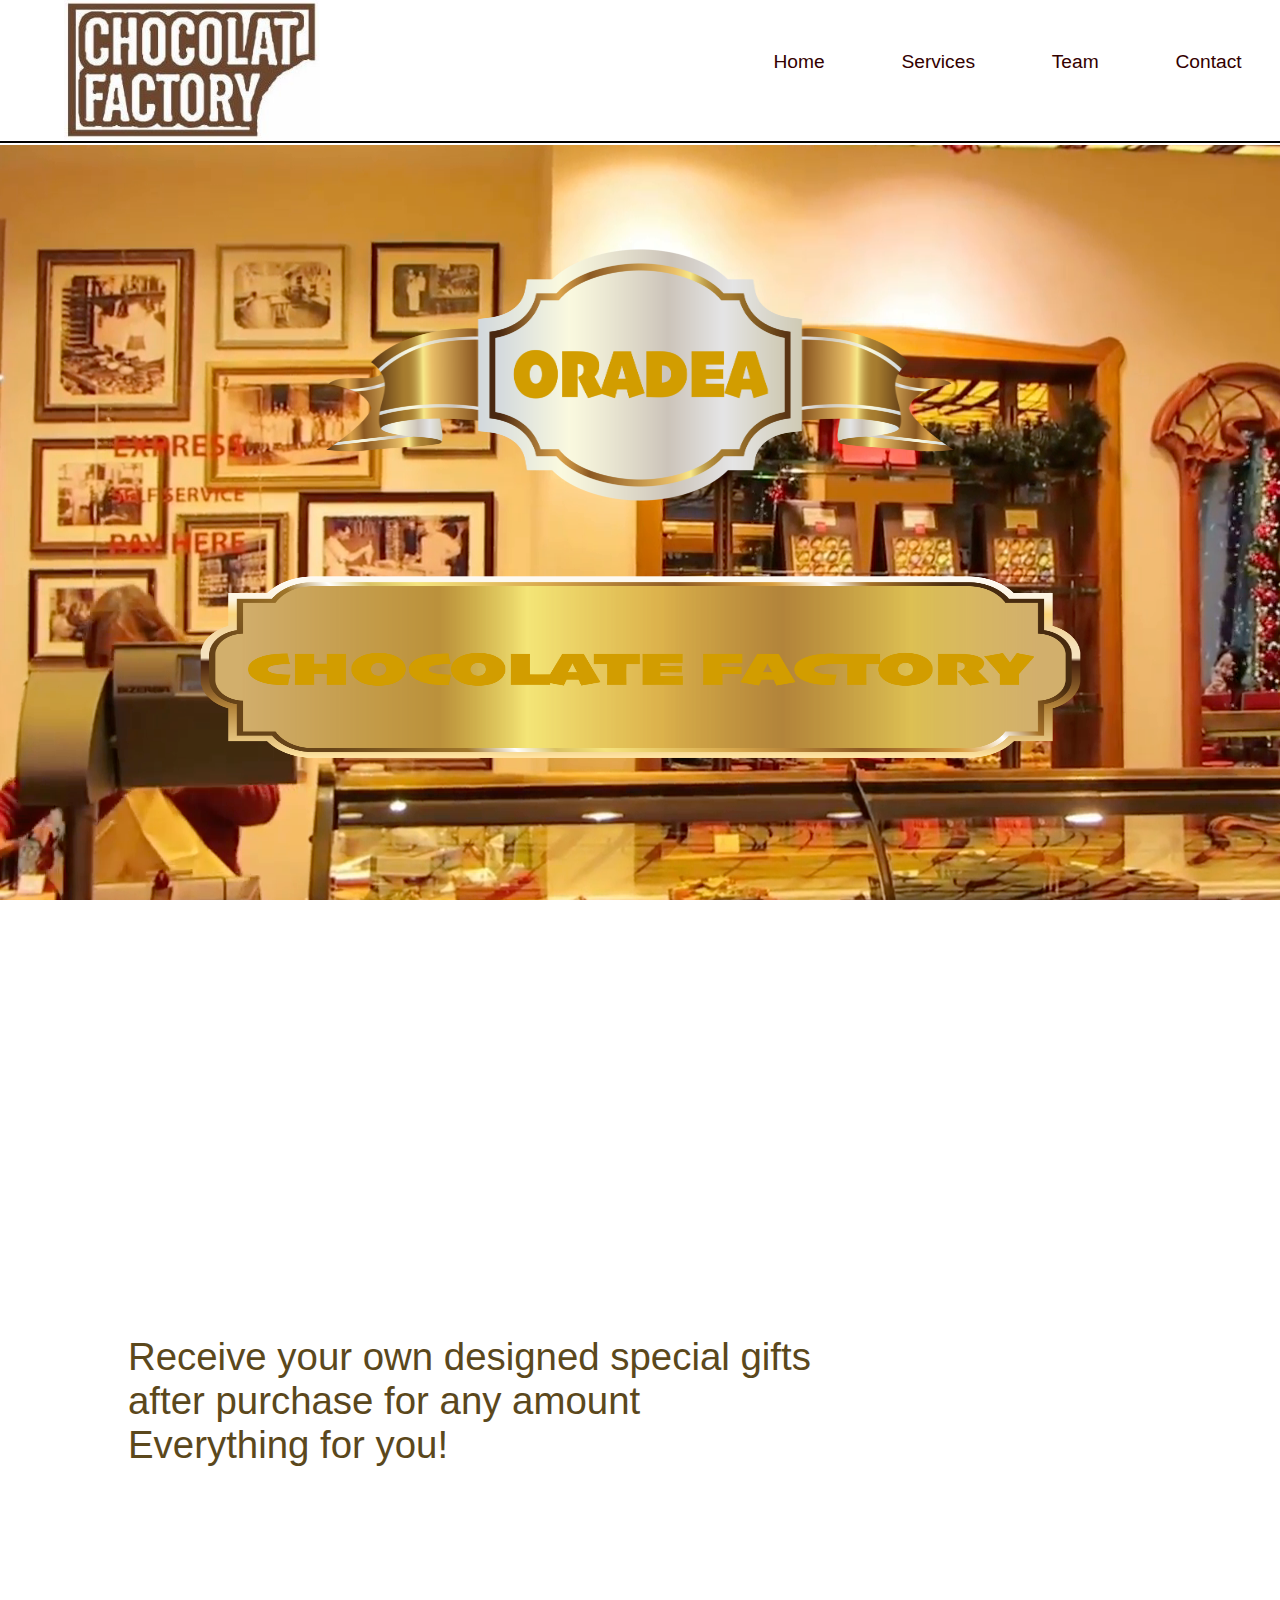
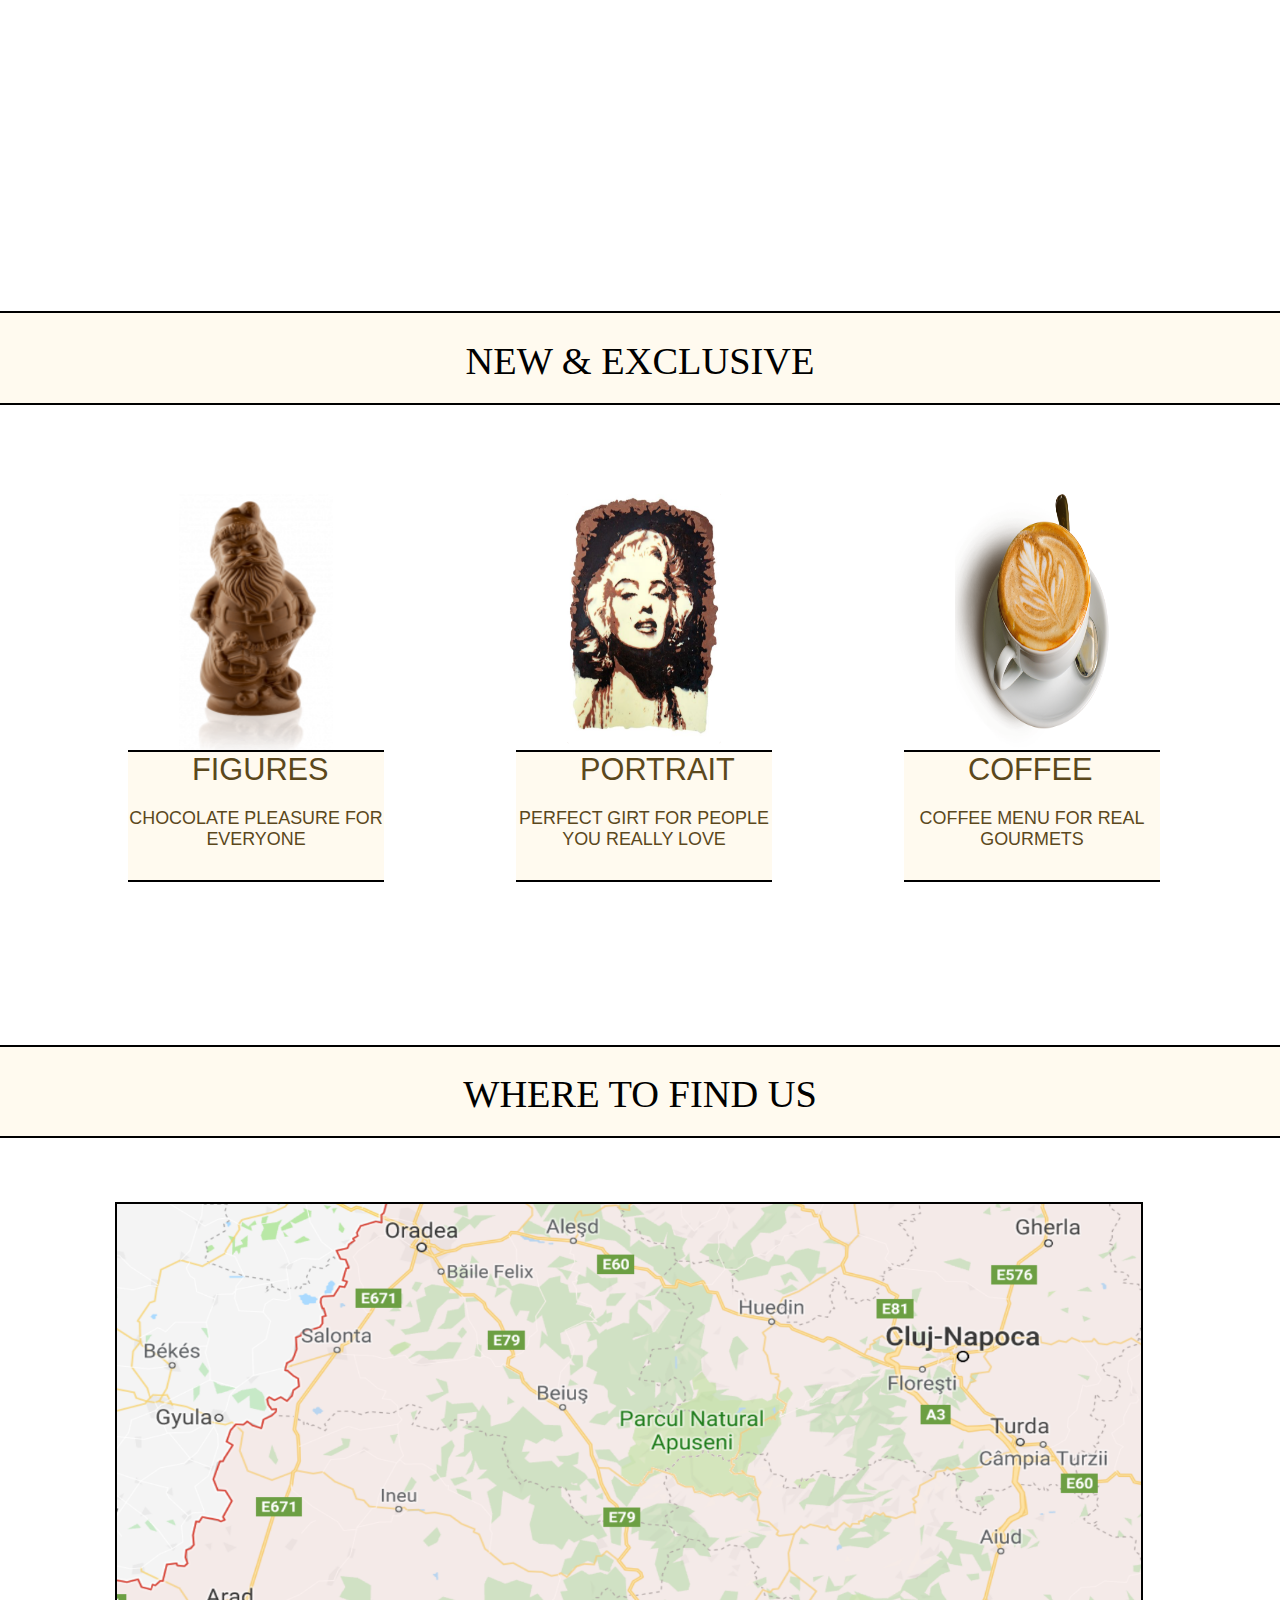
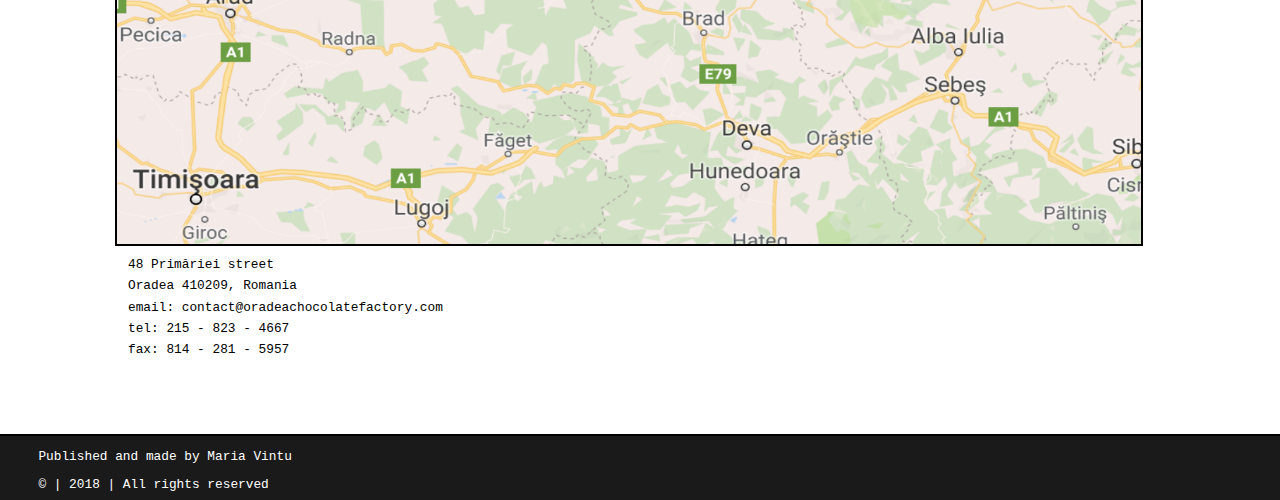
==== index.html @ 969b389d "Basics+Improves" ====
<!DOCTYPE html>
<html>
<head>
	<title>Oradea chocolate factory - official page</title>
	<link rel="stylesheet" type="text/css" href="styles.css">
	<meta charset="utf-8">
	<meta name="keywords" content="chocolate factory of Oradea">
	<meta name="description" content="chocolate handmade"> 
	<meta name="viewport" content="width=device-width, initial-scale=1.0">
</head>
<body>
	<div id="header">
		<div id="header_photo_div">
			<img id="img_header" src="logo.jpg">
		</div>

		<div class="menu_container">
			<a class="menu_hrefs" href="#contact">Contact</a>
		</div>
		<div class="menu_container">
			<a class="menu_hrefs" href="#">Team</a>
		</div>
		<div class="menu_container">
			<a class="menu_hrefs" href="#services">Services</a>
		</div>
		<div class="menu_container">
			<a class="menu_hrefs" href="#home" >Home</a>
		</div>

	</div>

	<div id="main_photo_div">
		<img id="oradea_label_1" src="label_1.png">
		<img id="oradea_label_2" src="label_2.png">
	</div>

	<div id="christmas_div">
		<p class="christmas_main_text">Receive your own designed special gifts</p>
		<p class="christmas_main_text">after purchase for any amount</p>
		<p class="christmas_main_text">Everything for you!</p>
	</div>

	<div id="christmas_div2_top">NEW & EXCLUSIVE </div>
	<div id="christmas_div_2">

		<div class="christmas_div2_div">
			<div class="christmas_div2_div_image_div">
				<img class="christmas_div2_div_image" src="fg1.png">
			</div>
			<div class="christmas_div2_div_text">
				<a class="christmas_div2_div_text_link" href="figures.html">FIGURES</a>
				<p class="christmas_div2_div_text_text">CHOCOLATE PLEASURE FOR EVERYONE</p>
			</div>
		</div>

		<div class="christmas_div2_div">
			<div class="christmas_div2_div_image_div">
				<img class="christmas_div2_div_image" src="fg2.png">
			</div>
			<div class="christmas_div2_div_text">
				<a class="christmas_div2_div_text_link" href="portrait.html">PORTRAIT</a>
				<p class="christmas_div2_div_text_text">PERFECT GIRT FOR PEOPLE YOU REALLY LOVE</p>
			</div>
		</div>

		<div class="christmas_div2_div">
			<div class="christmas_div2_div_image_div">
				<img class="christmas_div2_div_image" src="fg3.png">
			</div>
			<div class="christmas_div2_div_text">
				<a class="christmas_div2_div_text_link" href="#">COFFEE</a>
				<p class="christmas_div2_div_text_text">COFFEE MENU FOR REAL GOURMETS</p>
			</div>
		</div>
		
	</div>

	<div id="christmas_div2_map_top">WHERE TO FIND US </div>

	<div id="map_div">
			<img id="map_img" src="map.png">
			<p class="contact_us_address" >48 Primăriei street</p>
			<p class="contact_us_address" >Oradea 410209, Romania</p>
 			<p class="contact_us_address" >email: contact@oradeachocolatefactory.com</p>
 			<p class="contact_us_address" >tel: 215 - 823 - 4667 </p>
 			<p class="contact_us_address" >fax: 814 - 281 - 5957 </p>
	</div>

	<div id="footer">
			<p class="footer_text">Published and made by <a id="footer_text_link" target="_blank" title="Find me on Facebook">Maria Vintu</a></p>
			<p class="footer_text">&copy | 2018 | All rights reserved</p>
	</div>

</body>
</html>
---- styles.css ----
*{
	margin:0;
	padding: 0;
}
#header{
	height: 11vw;
	width: 100%;
	border-bottom:2px solid black;
	display: inline-block;
	background-attachment: fixed;
}
#header_photo_div{
	height: 11vw;
	width: 20vw;
	margin-left: 5vw;
	display: inline-block;
}

#img_header{
	height: 11vw;
	width: 20vw;
}

.menu_hrefs{
	text-decoration: none;
	font-size:1.5vw;
	font-family:Verdana,sans-serif;
	font-weight:normal;
	color: #330000;
}
.menu_container{
	display: inline-block;
	margin-left: 3vw;
	margin-right: 3vw;
	margin-top: 4vw;
	float: right;
}
.menu_container a:hover{
	color: brown;
	text-decoration: underline;
}



#main_photo_div{
	height: 60vw;
	width: 100%;
	background-image: url("background_1.png");
	padding-top: 8vw;
	background-attachment: fixed;

}
#oradea{
	text-align: center;
	font-size: 5vw;
	font-family: comic sans MS;
	color:#5E5D3D;
	background-color: #F3F781;
	margin-right: 35vw;
	margin-left: 35vw;
}
#oradea_label_1{
	height: 20vw;
	width: 50vw;
	margin-left: 25vw;
}
#oradea_label_2{
	height: 15vw;
	width: 70vw;
	margin-left: 15vw;
	margin-top: 5vw;
}

#christmas_div{
	width: 100%;
	height: 45vw;
	background-image: url("chr_bg_1.png");
	padding-top: 25vw;
}
.christmas_main_text{
	margin-left: 10vw;
	font-size:3vw;
	font-family:Verdana,sans-serif;
	font-weight:normal;
	color: #5b481c;

}




#christmas_div_2{
	width: 100%;
	height: 50vw;
	display: inline-block;
}
#christmas_div2_top{
	padding-top:2vw; 
	width: 100%;
	height: 5vw;
	background-color: #fffaef;
	text-align: center;
	font-size: 3vw;
	border-bottom:2px solid black;
	border-top:2px solid black;
}

.christmas_div2_div{
	width: 20%;
	height: 30vw;
	
	margin-top: 7vw;
	margin-left: 10vw;
	display: inline-block;
}
.christmas_div2_div_image_div{
	width: 100%;
	height: 20vw;
	
}
.christmas_div2_div_image{
	width: 60%;
	height: 20vw;
	margin-left: 4vw;
}
.christmas_div2_div_text{
	width: 100%;
	height: 10vw;
	background-color: #fffaef;
	border-bottom: 2px solid black;
	border-top: 2px solid black;
}
.christmas_div2_div_text_link{
	font-family:Verdana,sans-serif;
	font-weight:normal;
	color: #5b481c;
	text-align: center;
	text-decoration: none; 
	font-size: 2.4vw;
	margin-left: 5vw;
}
.christmas_div2_div_text_link a : hover{
	font-weight:bold;
	text-decoration: underline;
	color: red;
	background-color: black;
}
.christmas_div2_div_text_text{
	margin-top: 1.5vw;
	font-family:Verdana,sans-serif;
	font-weight:normal;
	color: #5b481c;
	text-align: center;
	text-decoration: none; 
	font-size: 1.4vw;
}


#christmas_div2_map_top{
	padding-top:2vw; 
	width: 100%;
	height: 5vw;
	background-color: #fffaef;
	text-align: center;
	font-size: 3vw;
	border-bottom:2px solid black;
	border-top:2px solid black;
}
#map_div{
	width: 100%;
	height: 70vw;
}
#map_img{
	width: 80%;
	height: 50vw;
	border: 2px solid black;
	margin-top: 5vw;
	margin-left: 9vw;
}


.contact_us_address{
	margin-top: 4vw;
	color: black;
	font-size:1vw;
	font-family:Courier New,monospace;
	font-weight:normal;
	margin-left: 9vw;
	text-align: left;
	margin-left: 10vw;
	margin-top: 0.5vw;
}

#footer{
	width: 100%;
	height: 5vw;
	display: inline-block;
	background-color: #1a1a1a;
	border-top:2px solid black;
}
.footer_text{
	color: white;
	font-size:1vw;
	font-family:Courier New,monospace;
	font-weight:normal;
	text-decoration: none; 
	margin-left: 3vw;
	margin-top: 1vw;
}
#footer_text_link{
	color: white;
	font-size:1vw;
	font-family:Courier New,monospace;
	font-weight:normal;
	text-decoration: none; 
	margin-top: 1vw;
}
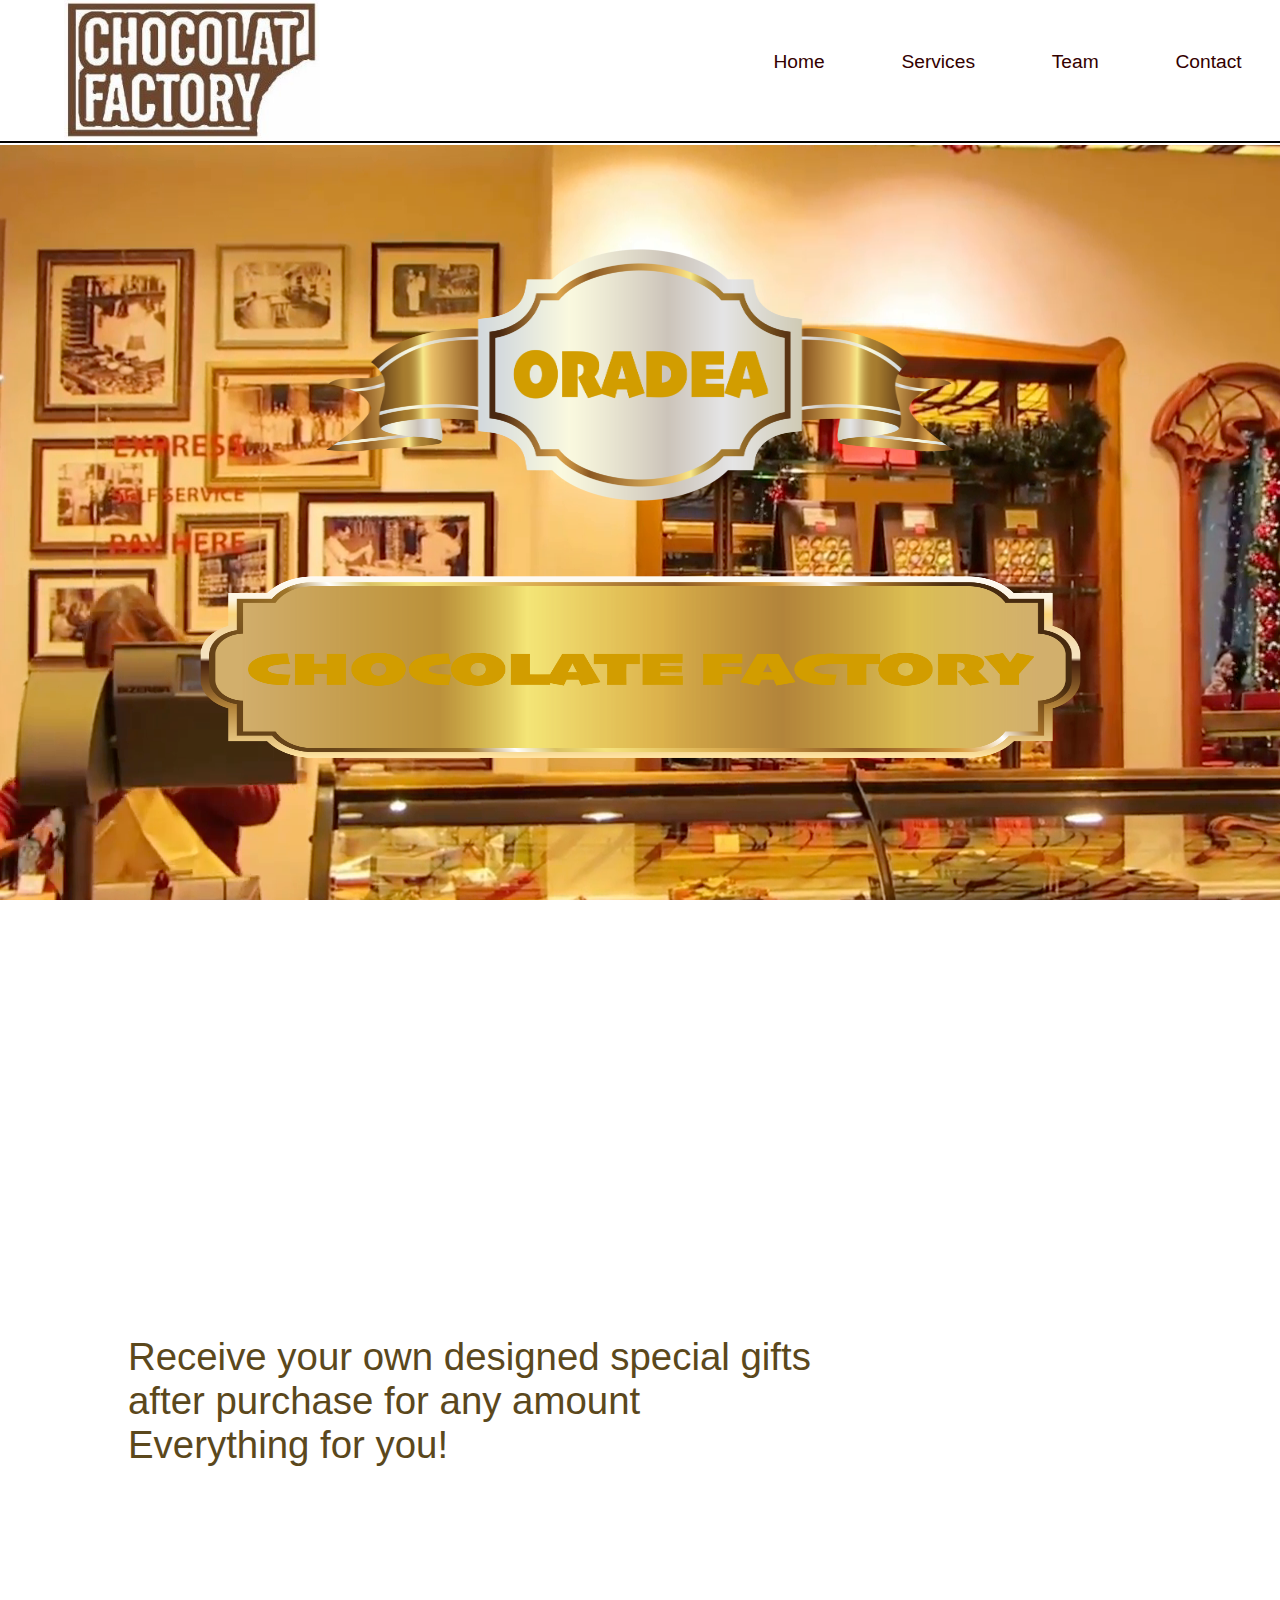
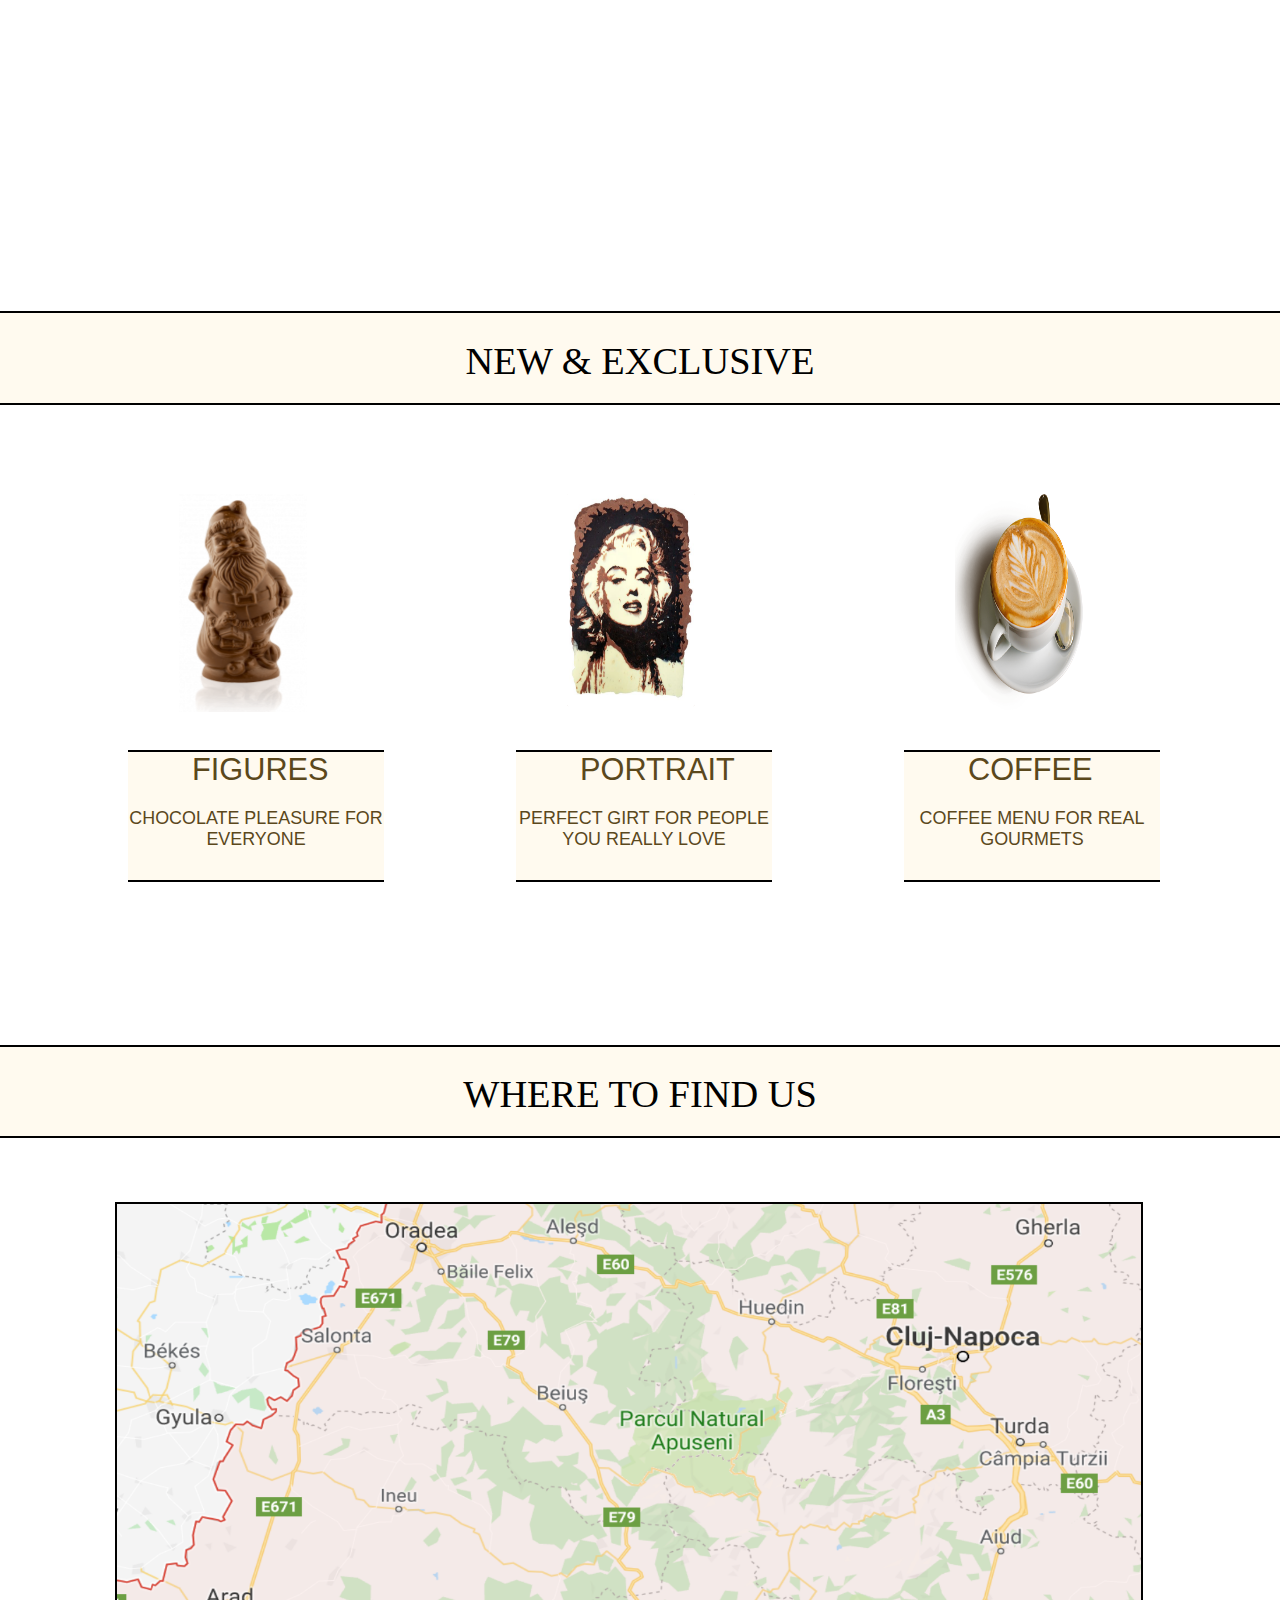
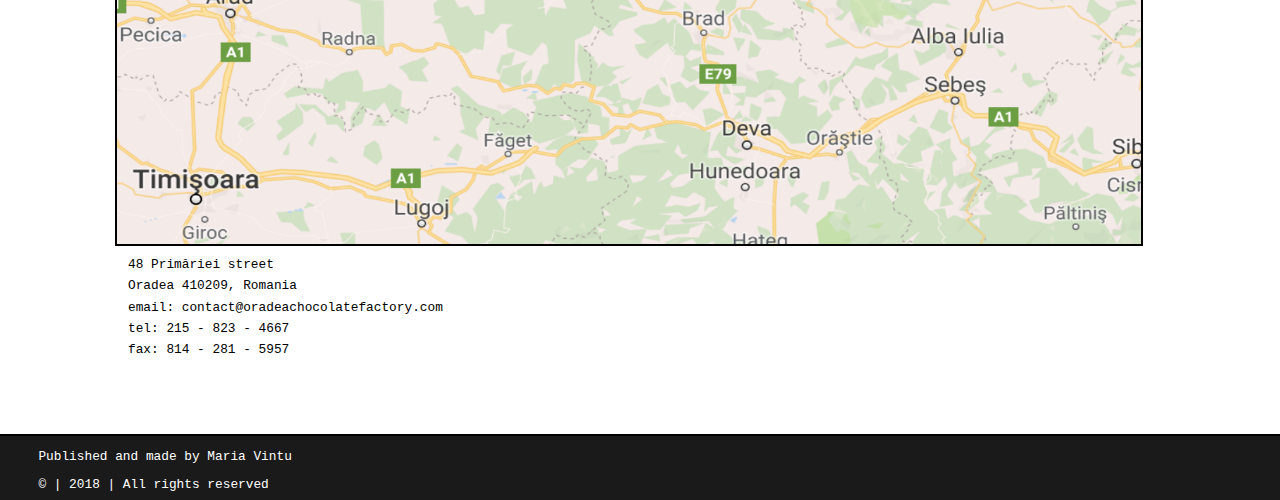
==== commit 15ed8a10: "Portrait page + code improved" ====
--- a/index.html
+++ b/index.html
@@ -68,7 +68,7 @@
 				<img class="christmas_div2_div_image" src="fg3.png">
 			</div>
 			<div class="christmas_div2_div_text">
-				<a class="christmas_div2_div_text_link" href="#">COFFEE</a>
+				<a class="christmas_div2_div_text_link" href="coffee.html">COFFEE</a>
 				<p class="christmas_div2_div_text_text">COFFEE MENU FOR REAL GOURMETS</p>
 			</div>
 		</div>
--- a/styles.css
+++ b/styles.css
@@ -119,8 +119,8 @@
 	
 }
 .christmas_div2_div_image{
-	width: 60%;
-	height: 20vw;
+	width: 50%;
+	height: 17vw;
 	margin-left: 4vw;
 }
 .christmas_div2_div_text{
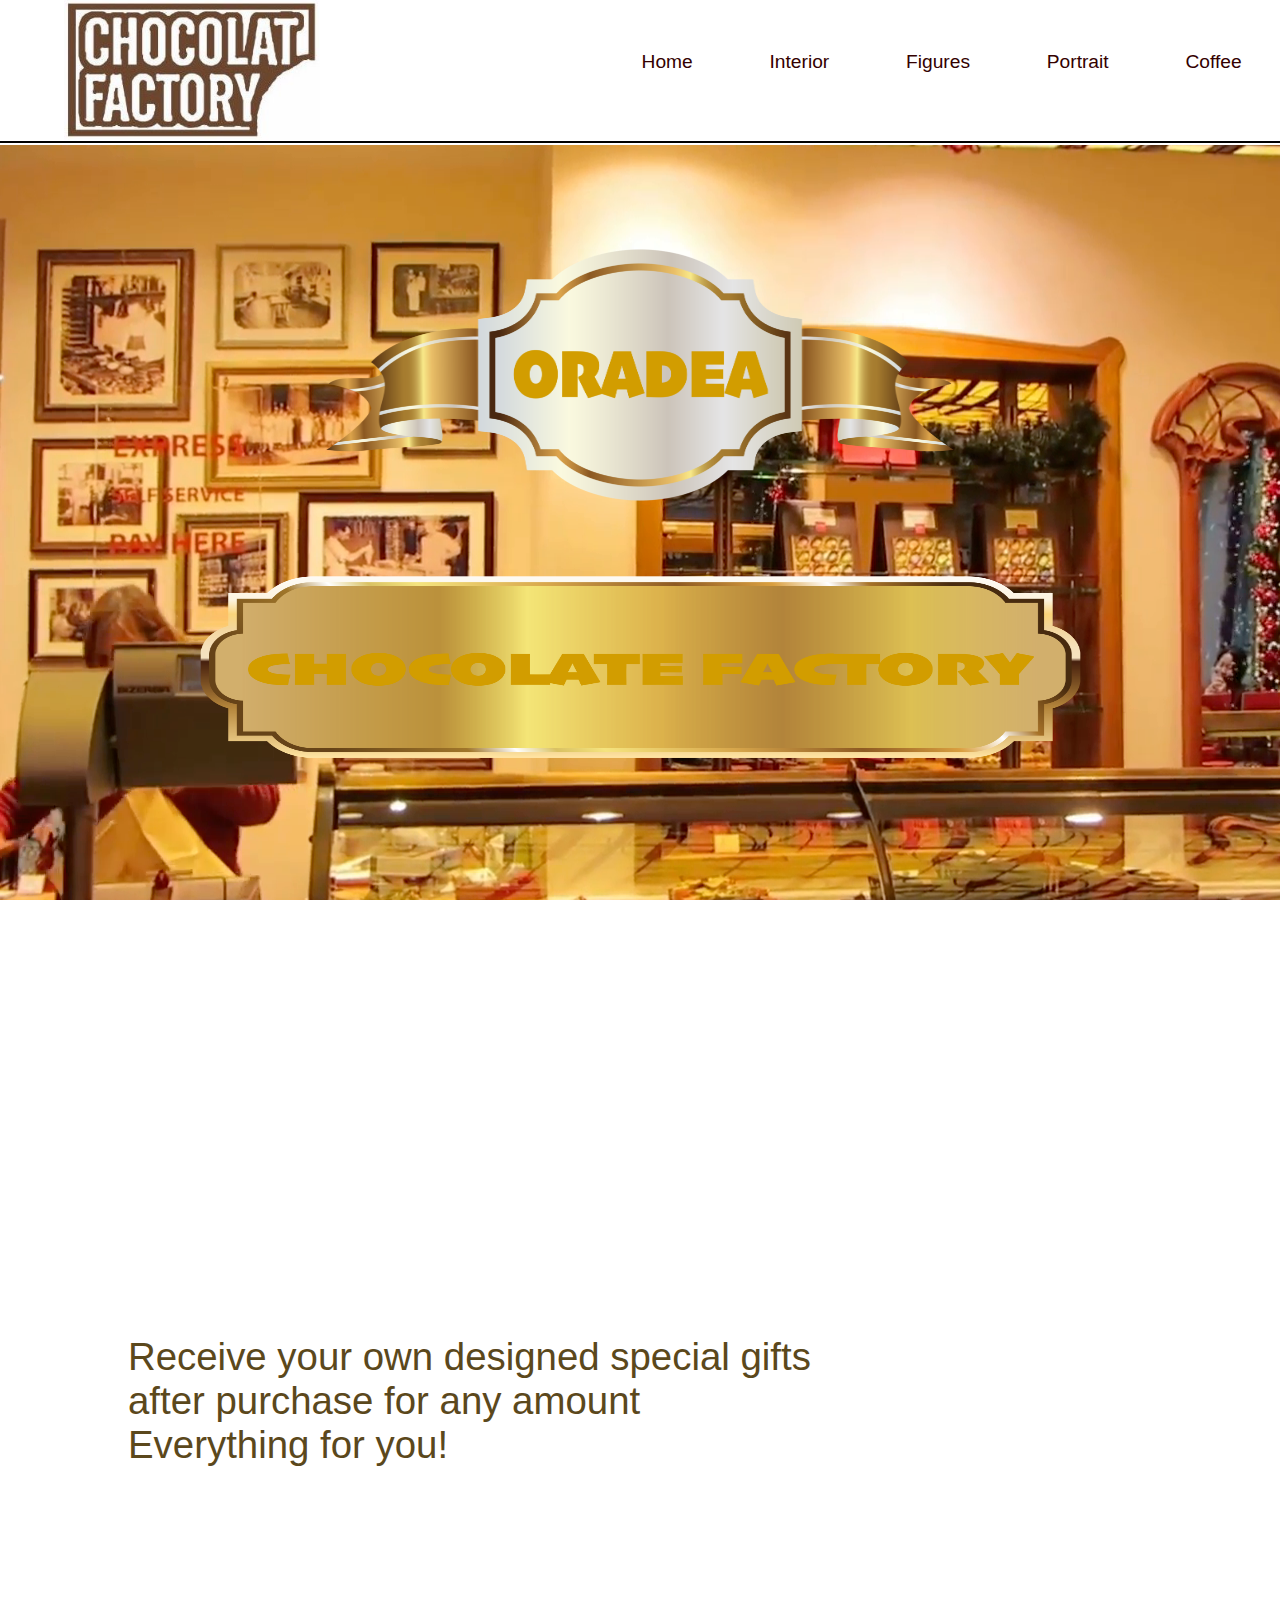
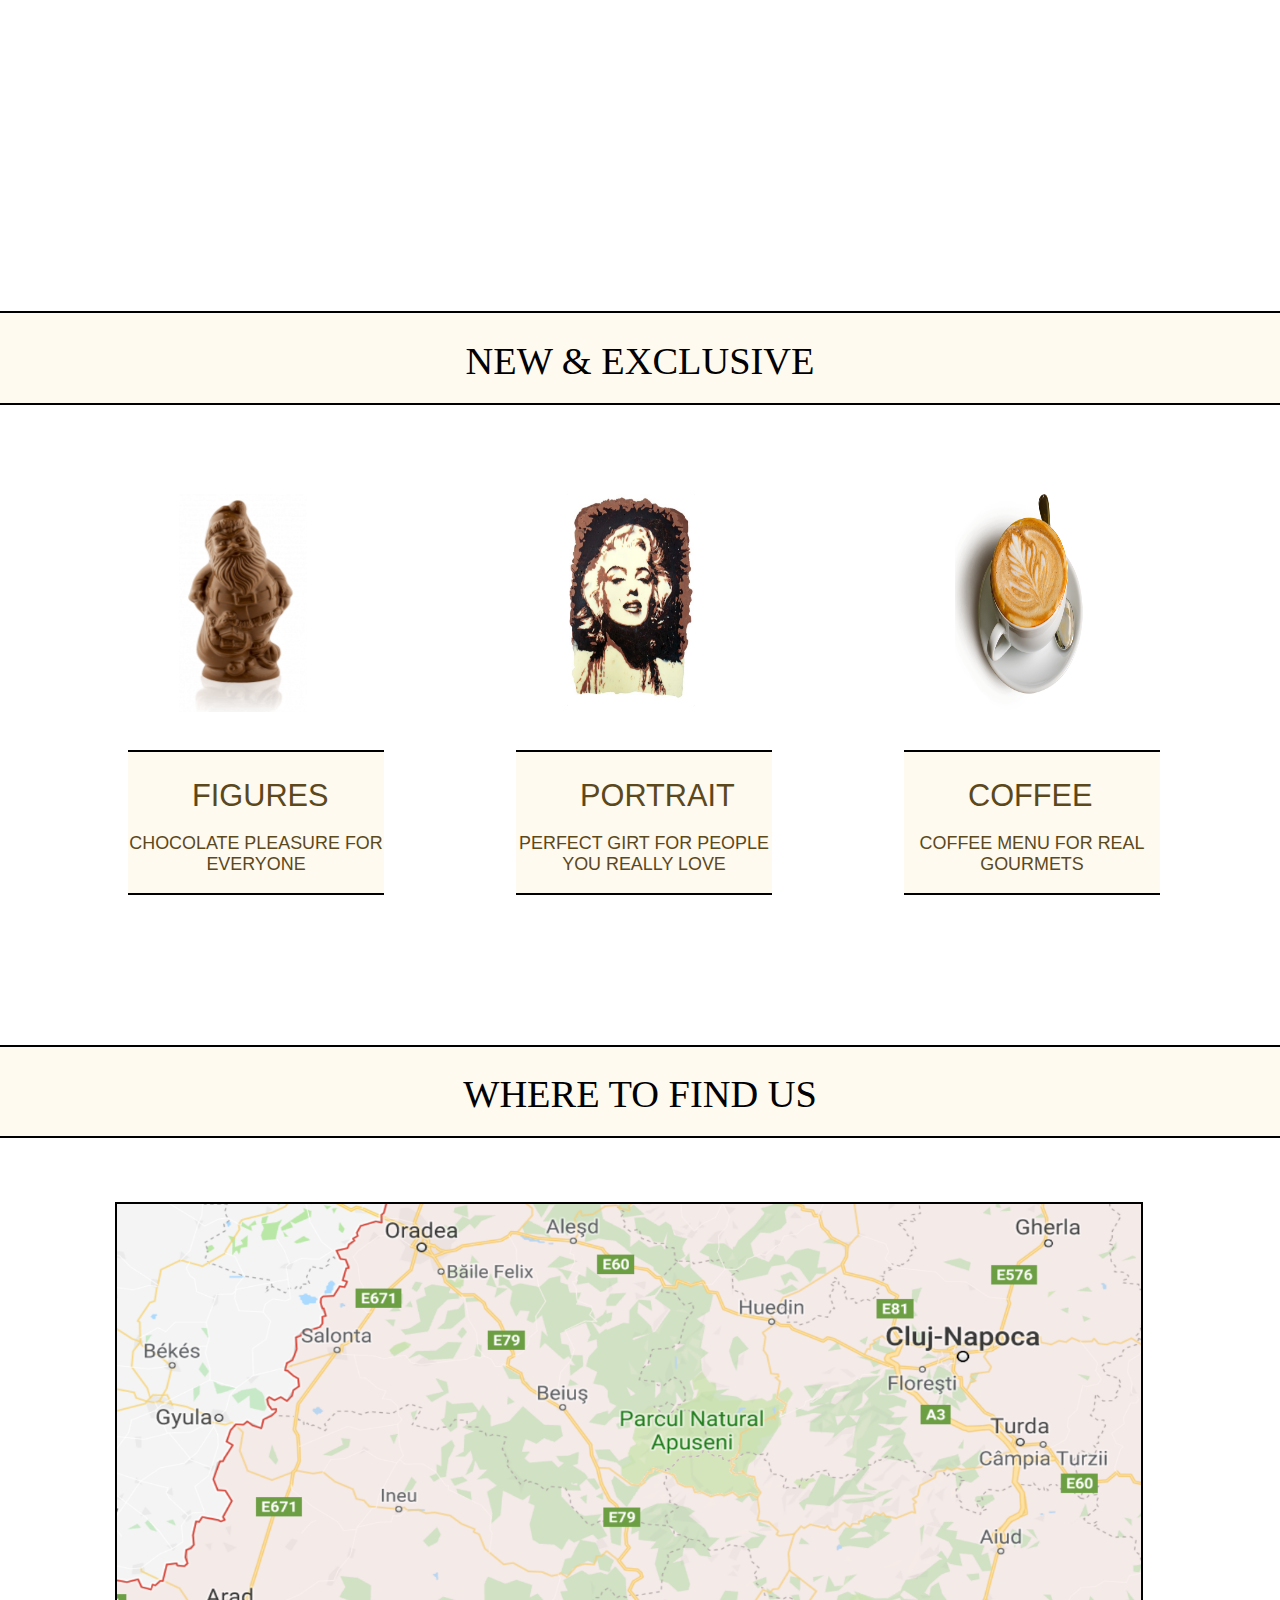
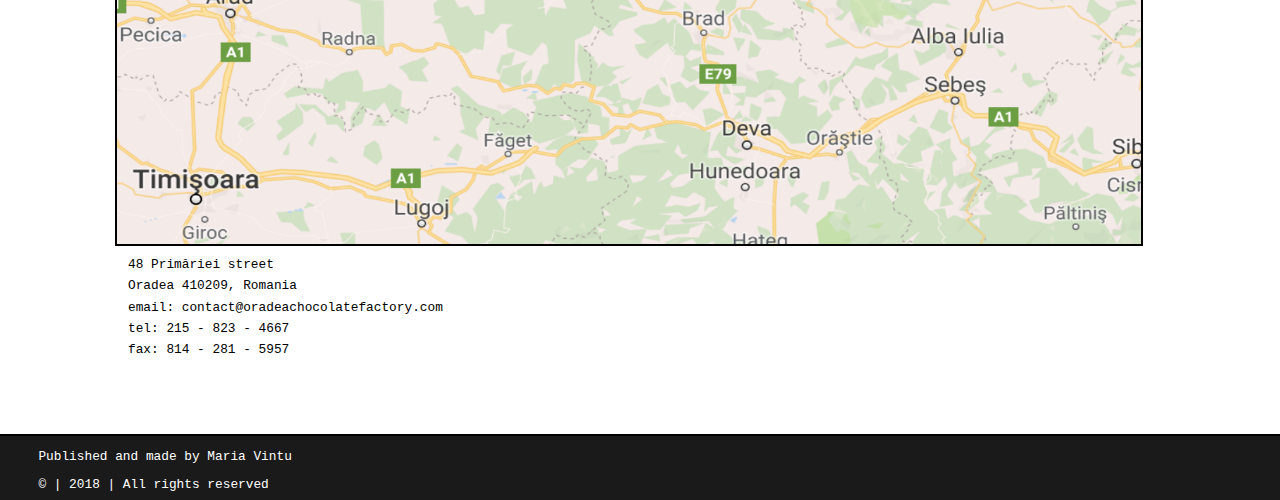
==== commit 812b6c6d: "Coffee / Interior pages added + code improved" ====
--- a/index.html
+++ b/index.html
@@ -14,14 +14,18 @@
 			<img id="img_header" src="logo.jpg">
 		</div>
 
+		
 		<div class="menu_container">
-			<a class="menu_hrefs" href="#contact">Contact</a>
+			<a class="menu_hrefs" href="coffee.html">Coffee</a>
 		</div>
 		<div class="menu_container">
-			<a class="menu_hrefs" href="#">Team</a>
+			<a class="menu_hrefs" href="portrait.html">Portrait</a>
 		</div>
 		<div class="menu_container">
-			<a class="menu_hrefs" href="#services">Services</a>
+			<a class="menu_hrefs" href="figures.html">Figures</a>
+		</div>
+		<div class="menu_container">
+			<a class="menu_hrefs" href="interior.html">Interior</a>
 		</div>
 		<div class="menu_container">
 			<a class="menu_hrefs" href="#home" >Home</a>
--- a/styles.css
+++ b/styles.css
@@ -124,8 +124,9 @@
 	margin-left: 4vw;
 }
 .christmas_div2_div_text{
-	width: 100%;
-	height: 10vw;
+	padding-top:2vw; 
+	width: 100%;
+	height: 9vw;
 	background-color: #fffaef;
 	border-bottom: 2px solid black;
 	border-top: 2px solid black;
